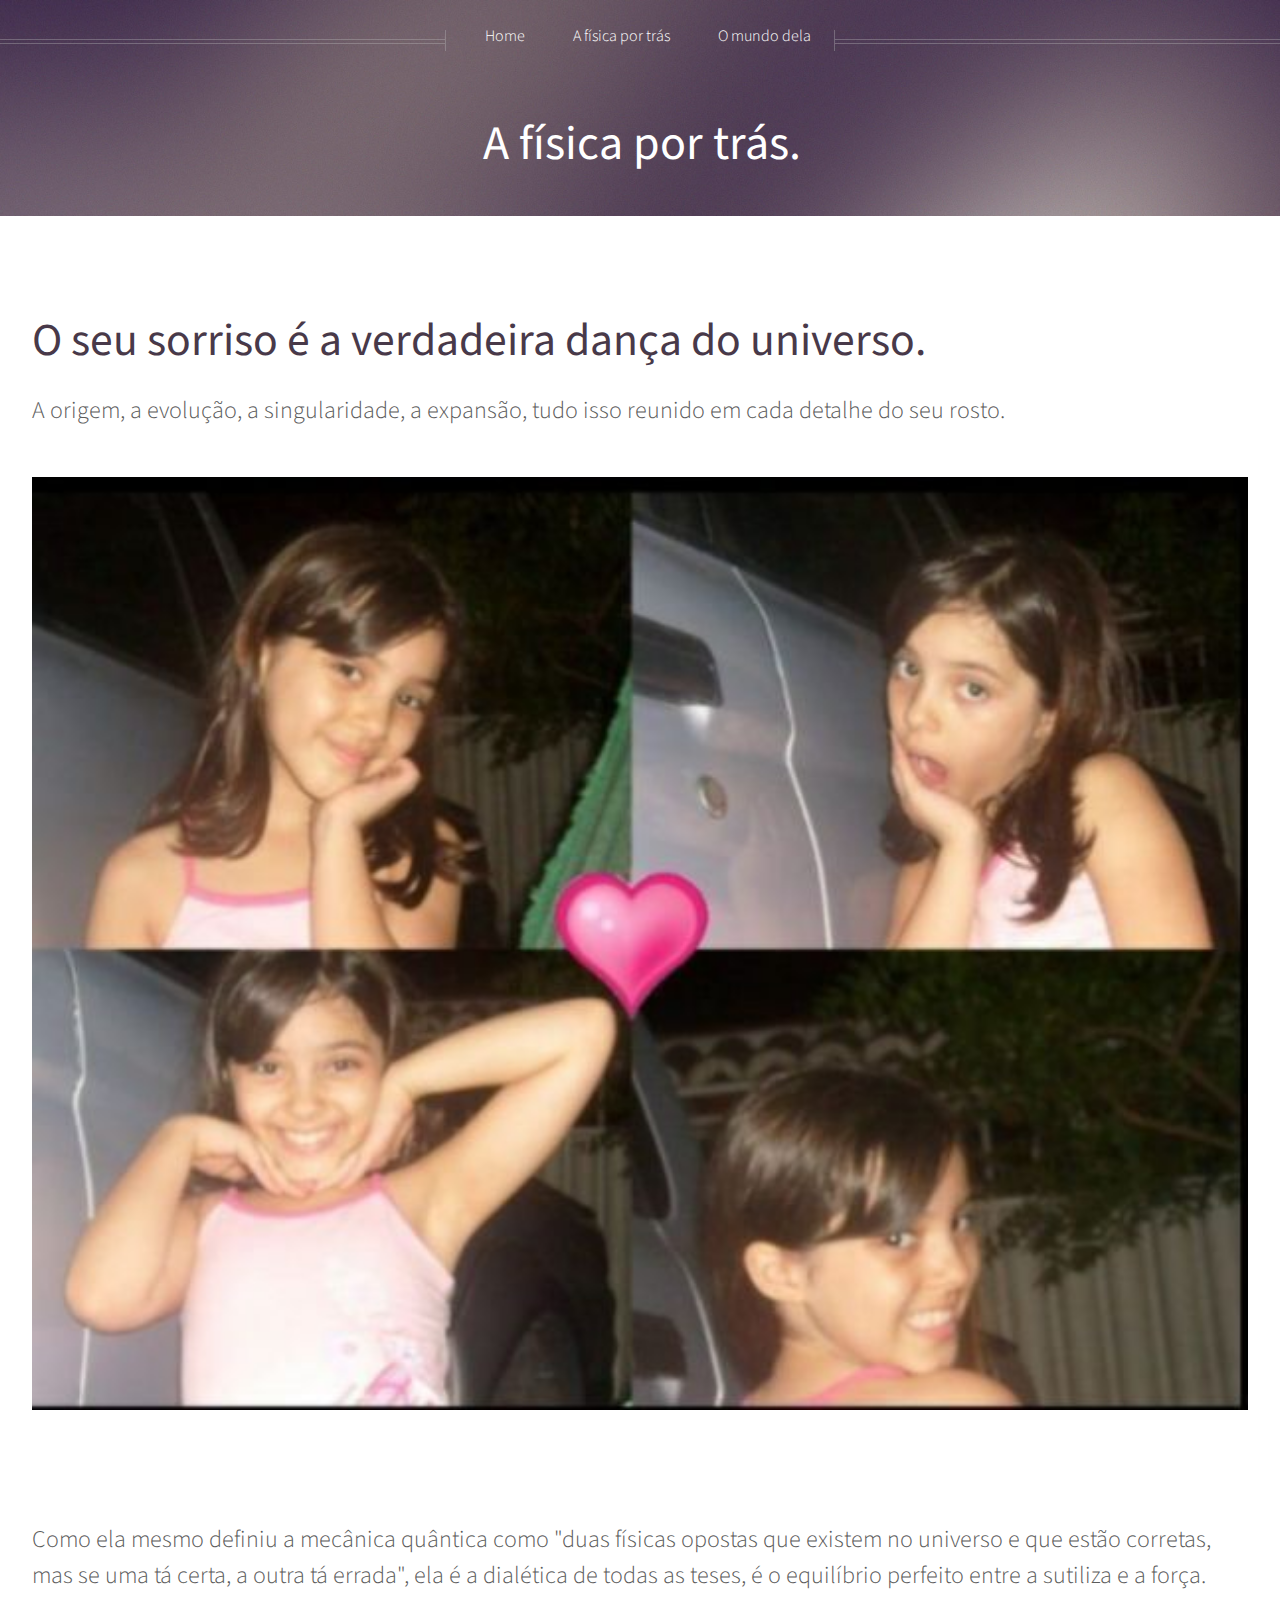
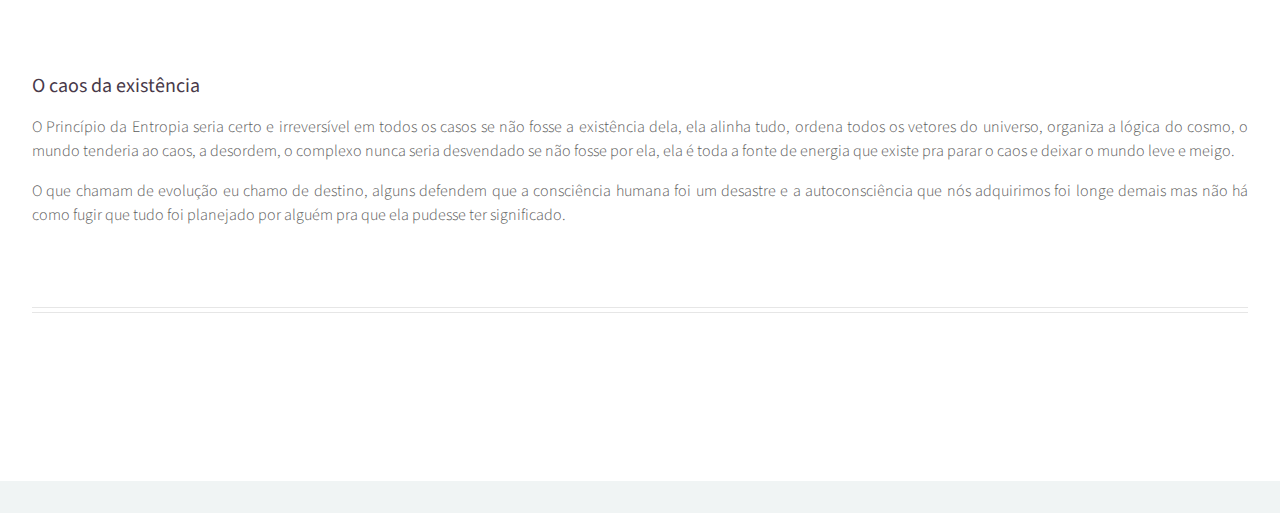
==== left-sidebar.html @ 3bf351fc "first-commit" ====
<!DOCTYPE html>
<!--
	Helios by HTML5 UP
	html5up.net | @ajlkn
	Free for personal and commercial use under the CCA 3.0 license (html5up.net/license)
-->
<html>
  <head>
    <title>Sobre ela</title>
    <meta charset="utf-8" />
    <meta
      name="viewport"
      content="width=device-width, initial-scale=1, user-scalable=no"
    />
    <link rel="stylesheet" href="assets/css/main.css" />
    <noscript
      ><link rel="stylesheet" href="assets/css/noscript.css"
    /></noscript>
  </head>
  <body class="left-sidebar is-preload">
    <div id="page-wrapper">
      <!-- Header -->
      <div id="header">
        <!-- Inner -->
        <div class="inner">
          <header>
            <h1><a href="index.html" id="logo">A física por trás.</a></h1>
          </header>
        </div>

        <!-- Nav -->
        <nav id="nav">
          <ul>
            <li><a href="index.html">Home</a></li>
            <!-- <li>
              <a href="#">Dropdown</a>
              <ul>
                <li><a href="#">Lorem ipsum dolor</a></li>
                <li><a href="#">Magna phasellus</a></li>
                <li><a href="#">Etiam dolore nisl</a></li>
                <li>
                  <a href="#">And a submenu &hellip;</a>
                  <ul>
                    <li><a href="#">Lorem ipsum dolor</a></li>
                    <li><a href="#">Phasellus consequat</a></li>
                    <li><a href="#">Magna phasellus</a></li>
                    <li><a href="#">Etiam dolore nisl</a></li>
                  </ul>
                </li> -->
            <!-- <li><a href="#">Veroeros feugiat</a></li> -->
            <!-- </ul>
            </li> -->
            <li><a href="left-sidebar.html">A física por trás</a></li>
            <li><a href="right-sidebar.html">O mundo dela</a></li>
            <!-- <li><a href="no-sidebar.html">No Sidebar</a></li> -->
          </ul>
        </nav>
      </div>

      <!-- Main -->
      <div class="wrapper style1">
        <div class="container">
          <div class="row gtr-200">
            <div class="col-4 col-12-mobile" id="sidebar">
              <hr class="first" />
             
              
              
               
               
               
                 
                 
                 
                 
                 
                 
                 
                 
                  
                  
                </div>
              
              </section>
            </div>
            <div class="col-8 col-12-mobile imp-mobile" id="content">
              <article id="main">
                <header>
                  <h2>
                    <a href="#"
                      >O seu sorriso é a verdadeira dança do universo.</a
                    >
                  </h2>
                  <p>
                    A origem, a evolução, a singularidade, a expansão, tudo isso
                    reunido em cada detalhe do seu rosto.
                  </p>
                  <img src="images/img8.jpeg" class="image featured />
                </header>
                <a href="#" class="image featured"
                  ><img src="images/pic06.jpg" alt=""
                /></a>
                <p>
                  Como ela mesmo definiu a mecânica quântica como "duas físicas
                  opostas que existem no universo e que estão corretas, mas se
                  uma tá certa, a outra tá errada", ela é a dialética de todas
                  as teses, é o equilíbrio perfeito entre a sutiliza e a força.
                </p>
                <section>
                  <header>
                    <h3>O caos da existência</h3>
                  </header>
                  <p>
                    O Princípio da Entropia seria certo e irreversível em todos
                    os casos se não fosse a existência dela, ela alinha tudo,
                    ordena todos os vetores do universo, organiza a lógica do
                    cosmo, o mundo tenderia ao caos, a desordem, o complexo
                    nunca seria desvendado se não fosse por ela, ela é toda a
                    fonte de energia que existe pra parar o caos e deixar o
                    mundo leve e meigo.
                  </p>
                  <p>
                    O que chamam de evolução eu chamo de destino, alguns
                    defendem que a consciência humana foi um desastre e a
                    autoconsciência que nós adquirimos foi longe demais mas não
                    há como fugir que tudo foi planejado por alguém pra que ela
                    pudesse ter significado.
                  </p>
                </section>
              </article>
            </div>
          </div>
          <hr />
        </div>
      </div>

      <!-- Footer -->
      

    <!-- Scripts -->
    <script src="assets/js/jquery.min.js"></script>
    <script src="assets/js/jquery.dropotron.min.js"></script>
    <script src="assets/js/jquery.scrolly.min.js"></script>
    <script src="assets/js/jquery.scrollex.min.js"></script>
    <script src="assets/js/browser.min.js"></script>
    <script src="assets/js/breakpoints.min.js"></script>
    <script src="assets/js/util.js"></script>
    <script src="assets/js/main.js"></script>
  </body>
</html>
---- assets/css/main.css ----
@import url("https://fonts.googleapis.com/css?family=Source+Sans+Pro:300,300italic,400,400italic,600");
@import url("fontawesome-all.min.css");

/*
	Helios by HTML5 UP
	html5up.net | @ajlkn
	Free for personal and commercial use under the CCA 3.0 license (html5up.net/license)
*/

.text {
  font-size: 10px;
}

html,
body,
div,
span,
applet,
object,
iframe,
h1,
h2,
h3,
h4,
h5,
h6,
p,
blockquote,
pre,
a,
abbr,
acronym,
address,
big,
cite,
code,
del,
dfn,
em,
img,
ins,
kbd,
q,
s,
samp,
small,
strike,
strong,
sub,
sup,
tt,
var,
b,
u,
i,
center,
dl,
dt,
dd,
ol,
ul,
li,
fieldset,
form,
label,
legend,
table,
caption,
tbody,
tfoot,
thead,
tr,
th,
td,
article,
aside,
canvas,
details,
embed,
figure,
figcaption,
footer,
header,
hgroup,
menu,
nav,
output,
ruby,
section,
summary,
time,
mark,
audio,
video {
  margin: 0;
  padding: 0;
  border: 0;
  font-size: 100%;
  font: inherit;
  vertical-align: baseline;
}

article,
aside,
details,
figcaption,
figure,
footer,
header,
hgroup,
menu,
nav,
section {
  display: block;
}

body {
  line-height: 1;
}

ol,
ul {
  list-style: none;
}

blockquote,
q {
  quotes: none;
}

blockquote:before,
blockquote:after,
q:before,
q:after {
  content: "";
  content: none;
}

table {
  border-collapse: collapse;
  border-spacing: 0;
}

body {
  -webkit-text-size-adjust: none;
}

mark {
  background-color: transparent;
  color: inherit;
}

input::-moz-focus-inner {
  border: 0;
  padding: 0;
}

input,
select,
textarea {
  -moz-appearance: none;
  -webkit-appearance: none;
  -ms-appearance: none;
  appearance: none;
}

/* Basic */

html {
  box-sizing: border-box;
}

*,
*:before,
*:after {
  box-sizing: inherit;
}

body {
  background: #f0f4f4;
  color: #5b5b5b;
  font-size: 15pt;
  line-height: 1.85em;
  font-family: "Source Sans Pro", sans-serif;
  font-weight: 300;
}

body.is-preload *,
body.is-preload *:before,
body.is-preload *:after {
  -moz-animation: none !important;
  -webkit-animation: none !important;
  -ms-animation: none !important;
  animation: none !important;
  -moz-transition: none !important;
  -webkit-transition: none !important;
  -ms-transition: none !important;
  transition: none !important;
}

input,
textarea,
select {
  font-size: 15pt;
  line-height: 1.85em;
  font-family: "Source Sans Pro", sans-serif;
  font-weight: 300;
}

h1,
h2,
h3,
h4,
h5,
h6 {
  font-weight: 400;
  color: #483949;
  line-height: 1.25em;
}

h1 a,
h2 a,
h3 a,
h4 a,
h5 a,
h6 a {
  color: inherit;
  text-decoration: none;
  border-bottom-color: transparent;
}

h1 strong,
h2 strong,
h3 strong,
h4 strong,
h5 strong,
h6 strong {
  font-weight: 600;
}

h2 {
  font-size: 2.85em;
}

h3 {
  font-size: 1.25em;
}

h4 {
  font-size: 1em;
  margin: 0 0 0.25em 0;
}

strong,
b {
  font-weight: 400;
  color: #483949;
}

em,
i {
  font-style: italic;
}

a {
  color: inherit;
  border-bottom: solid 1px rgba(128, 128, 128, 0.15);
  text-decoration: none;
  -moz-transition: background-color 0.35s ease-in-out, color 0.35s ease-in-out,
    border-bottom-color 0.35s ease-in-out;
  -webkit-transition: background-color 0.35s ease-in-out,
    color 0.35s ease-in-out, border-bottom-color 0.35s ease-in-out;
  -ms-transition: background-color 0.35s ease-in-out, color 0.35s ease-in-out,
    border-bottom-color 0.35s ease-in-out;
  transition: background-color 0.35s ease-in-out, color 0.35s ease-in-out,
    border-bottom-color 0.35s ease-in-out;
}

a:hover {
  color: #ef8376;
  border-bottom-color: transparent;
}

sub {
  position: relative;
  top: 0.5em;
  font-size: 0.8em;
}

sup {
  position: relative;
  top: -0.5em;
  font-size: 0.8em;
}

blockquote {
  border-left: solid 0.5em #ddd;
  padding: 1em 0 1em 2em;
  font-style: italic;
}

p,
ul,
ol,
dl,
table {
  margin-bottom: 1em;
}

p {
  text-align: justify;
}

br.clear {
  clear: both;
}

hr {
  position: relative;
  display: block;
  border: 0;
  top: 4.5em;
  margin-bottom: 9em;
  height: 6px;
  border-top: solid 1px rgba(128, 128, 128, 0.2);
  border-bottom: solid 1px rgba(128, 128, 128, 0.2);
}

hr:before,
hr:after {
  content: "";
  position: absolute;
  top: -8px;
  display: block;
  width: 1px;
  height: 21px;
  background: rgba(128, 128, 128, 0.2);
}

hr:before {
  left: -1px;
}

hr:after {
  right: -1px;
}

.timestamp {
  color: rgba(128, 128, 128, 0.75);
  font-size: 0.8em;
}

/* Container */

.container {
  margin: 0 auto;
  max-width: 100%;
  width: 1400px;
}

@media screen and (max-width: 1680px) {
  .container {
    width: 1200px;
  }
}

@media screen and (max-width: 1280px) {
  .container {
    width: 100%;
  }
}

@media screen and (max-width: 960px) {
  .container {
    width: 100%;
  }
}

@media screen and (max-width: 840px) {
  .container {
    width: 100%;
  }
}

@media screen and (max-width: 736px) {
  .container {
    width: 100%;
  }
}

/* Row */

.row {
  display: flex;
  flex-wrap: wrap;
  box-sizing: border-box;
  align-items: stretch;
}

.row > * {
  box-sizing: border-box;
}

.row.gtr-uniform > * > :last-child {
  margin-bottom: 0;
}

.row.aln-left {
  justify-content: flex-start;
}

.row.aln-center {
  justify-content: center;
}

.row.aln-right {
  justify-content: flex-end;
}

.row.aln-top {
  align-items: flex-start;
}

.row.aln-middle {
  align-items: center;
}

.row.aln-bottom {
  align-items: flex-end;
}

.row > .imp {
  order: -1;
}

.row > .col-1 {
  width: 8.33333%;
}

.row > .off-1 {
  margin-left: 8.33333%;
}

.row > .col-2 {
  width: 16.66667%;
}

.row > .off-2 {
  margin-left: 16.66667%;
}

.row > .col-3 {
  width: 25%;
}

.row > .off-3 {
  margin-left: 25%;
}

.row > .col-4 {
  width: 33.33333%;
}

.row > .off-4 {
  margin-left: 33.33333%;
}

.row > .col-5 {
  width: 41.66667%;
}

.row > .off-5 {
  margin-left: 41.66667%;
}

.row > .col-6 {
  width: 50%;
}

.row > .off-6 {
  margin-left: 50%;
}

.row > .col-7 {
  width: 58.33333%;
}

.row > .off-7 {
  margin-left: 58.33333%;
}

.row > .col-8 {
  width: 66.66667%;
}

.row > .off-8 {
  margin-left: 66.66667%;
}

.row > .col-9 {
  width: 75%;
}

.row > .off-9 {
  margin-left: 75%;
}

.row > .col-10 {
  width: 83.33333%;
}

.row > .off-10 {
  margin-left: 83.33333%;
}

.row > .col-11 {
  width: 91.66667%;
}

.row > .off-11 {
  margin-left: 91.66667%;
}

.row > .col-12 {
  width: 100%;
}

.row > .off-12 {
  margin-left: 100%;
}

.row.gtr-0 {
  margin-top: 0px;
  margin-left: 0px;
}

.row.gtr-0 > * {
  padding: 0px 0 0 0px;
}

.row.gtr-0.gtr-uniform {
  margin-top: 0px;
}

.row.gtr-0.gtr-uniform > * {
  padding-top: 0px;
}

.row.gtr-25 {
  margin-top: -10px;
  margin-left: -10px;
}

.row.gtr-25 > * {
  padding: 10px 0 0 10px;
}

.row.gtr-25.gtr-uniform {
  margin-top: -10px;
}

.row.gtr-25.gtr-uniform > * {
  padding-top: 10px;
}

.row.gtr-50 {
  margin-top: -20px;
  margin-left: -20px;
}

.row.gtr-50 > * {
  padding: 20px 0 0 20px;
}

.row.gtr-50.gtr-uniform {
  margin-top: -20px;
}

.row.gtr-50.gtr-uniform > * {
  padding-top: 20px;
}

.row {
  margin-top: -40px;
  margin-left: -40px;
}

.row > * {
  padding: 40px 0 0 40px;
}

.row.gtr-uniform {
  margin-top: -40px;
}

.row.gtr-uniform > * {
  padding-top: 40px;
}

.row.gtr-150 {
  margin-top: -60px;
  margin-left: -60px;
}

.row.gtr-150 > * {
  padding: 60px 0 0 60px;
}

.row.gtr-150.gtr-uniform {
  margin-top: -60px;
}

.row.gtr-150.gtr-uniform > * {
  padding-top: 60px;
}

.row.gtr-200 {
  margin-top: -80px;
  margin-left: -80px;
}

.row.gtr-200 > * {
  padding: 80px 0 0 80px;
}

.row.gtr-200.gtr-uniform {
  margin-top: -80px;
}

.row.gtr-200.gtr-uniform > * {
  padding-top: 80px;
}

@media screen and (max-width: 1680px) {
  .row {
    display: flex;
    flex-wrap: wrap;
    box-sizing: border-box;
    align-items: stretch;
  }

  .row > * {
    box-sizing: border-box;
  }

  .row.gtr-uniform > * > :last-child {
    margin-bottom: 0;
  }

  .row.aln-left {
    justify-content: flex-start;
  }

  .row.aln-center {
    justify-content: center;
  }

  .row.aln-right {
    justify-content: flex-end;
  }

  .row.aln-top {
    align-items: flex-start;
  }

  .row.aln-middle {
    align-items: center;
  }

  .row.aln-bottom {
    align-items: flex-end;
  }

  .row > .imp-wide {
    order: -1;
  }

  .row > .col-1-wide {
    width: 8.33333%;
  }

  .row > .off-1-wide {
    margin-left: 8.33333%;
  }

  .row > .col-2-wide {
    width: 16.66667%;
  }

  .row > .off-2-wide {
    margin-left: 16.66667%;
  }

  .row > .col-3-wide {
    width: 25%;
  }

  .row > .off-3-wide {
    margin-left: 25%;
  }

  .row > .col-4-wide {
    width: 33.33333%;
  }

  .row > .off-4-wide {
    margin-left: 33.33333%;
  }

  .row > .col-5-wide {
    width: 41.66667%;
  }

  .row > .off-5-wide {
    margin-left: 41.66667%;
  }

  .row > .col-6-wide {
    width: 50%;
  }

  .row > .off-6-wide {
    margin-left: 50%;
  }

  .row > .col-7-wide {
    width: 58.33333%;
  }

  .row > .off-7-wide {
    margin-left: 58.33333%;
  }

  .row > .col-8-wide {
    width: 66.66667%;
  }

  .row > .off-8-wide {
    margin-left: 66.66667%;
  }

  .row > .col-9-wide {
    width: 75%;
  }

  .row > .off-9-wide {
    margin-left: 75%;
  }

  .row > .col-10-wide {
    width: 83.33333%;
  }

  .row > .off-10-wide {
    margin-left: 83.33333%;
  }

  .row > .col-11-wide {
    width: 91.66667%;
  }

  .row > .off-11-wide {
    margin-left: 91.66667%;
  }

  .row > .col-12-wide {
    width: 100%;
  }

  .row > .off-12-wide {
    margin-left: 100%;
  }

  .row.gtr-0 {
    margin-top: 0px;
    margin-left: 0px;
  }

  .row.gtr-0 > * {
    padding: 0px 0 0 0px;
  }

  .row.gtr-0.gtr-uniform {
    margin-top: 0px;
  }

  .row.gtr-0.gtr-uniform > * {
    padding-top: 0px;
  }

  .row.gtr-25 {
    margin-top: -10px;
    margin-left: -10px;
  }

  .row.gtr-25 > * {
    padding: 10px 0 0 10px;
  }

  .row.gtr-25.gtr-uniform {
    margin-top: -10px;
  }

  .row.gtr-25.gtr-uniform > * {
    padding-top: 10px;
  }

  .row.gtr-50 {
    margin-top: -20px;
    margin-left: -20px;
  }

  .row.gtr-50 > * {
    padding: 20px 0 0 20px;
  }

  .row.gtr-50.gtr-uniform {
    margin-top: -20px;
  }

  .row.gtr-50.gtr-uniform > * {
    padding-top: 20px;
  }

  .row {
    margin-top: -40px;
    margin-left: -40px;
  }

  .row > * {
    padding: 40px 0 0 40px;
  }

  .row.gtr-uniform {
    margin-top: -40px;
  }

  .row.gtr-uniform > * {
    padding-top: 40px;
  }

  .row.gtr-150 {
    margin-top: -60px;
    margin-left: -60px;
  }

  .row.gtr-150 > * {
    padding: 60px 0 0 60px;
  }

  .row.gtr-150.gtr-uniform {
    margin-top: -60px;
  }

  .row.gtr-150.gtr-uniform > * {
    padding-top: 60px;
  }

  .row.gtr-200 {
    margin-top: -80px;
    margin-left: -80px;
  }

  .row.gtr-200 > * {
    padding: 80px 0 0 80px;
  }

  .row.gtr-200.gtr-uniform {
    margin-top: -80px;
  }

  .row.gtr-200.gtr-uniform > * {
    padding-top: 80px;
  }
}

@media screen and (max-width: 1280px) {
  .row {
    display: flex;
    flex-wrap: wrap;
    box-sizing: border-box;
    align-items: stretch;
  }

  .row > * {
    box-sizing: border-box;
  }

  .row.gtr-uniform > * > :last-child {
    margin-bottom: 0;
  }

  .row.aln-left {
    justify-content: flex-start;
  }

  .row.aln-center {
    justify-content: center;
  }

  .row.aln-right {
    justify-content: flex-end;
  }

  .row.aln-top {
    align-items: flex-start;
  }

  .row.aln-middle {
    align-items: center;
  }

  .row.aln-bottom {
    align-items: flex-end;
  }

  .row > .imp-normal {
    order: -1;
  }

  .row > .col-1-normal {
    width: 8.33333%;
  }

  .row > .off-1-normal {
    margin-left: 8.33333%;
  }

  .row > .col-2-normal {
    width: 16.66667%;
  }

  .row > .off-2-normal {
    margin-left: 16.66667%;
  }

  .row > .col-3-normal {
    width: 25%;
  }

  .row > .off-3-normal {
    margin-left: 25%;
  }

  .row > .col-4-normal {
    width: 33.33333%;
  }

  .row > .off-4-normal {
    margin-left: 33.33333%;
  }

  .row > .col-5-normal {
    width: 41.66667%;
  }

  .row > .off-5-normal {
    margin-left: 41.66667%;
  }

  .row > .col-6-normal {
    width: 50%;
  }

  .row > .off-6-normal {
    margin-left: 50%;
  }

  .row > .col-7-normal {
    width: 58.33333%;
  }

  .row > .off-7-normal {
    margin-left: 58.33333%;
  }

  .row > .col-8-normal {
    width: 66.66667%;
  }

  .row > .off-8-normal {
    margin-left: 66.66667%;
  }

  .row > .col-9-normal {
    width: 75%;
  }

  .row > .off-9-normal {
    margin-left: 75%;
  }

  .row > .col-10-normal {
    width: 83.33333%;
  }

  .row > .off-10-normal {
    margin-left: 83.33333%;
  }

  .row > .col-11-normal {
    width: 91.66667%;
  }

  .row > .off-11-normal {
    margin-left: 91.66667%;
  }

  .row > .col-12-normal {
    width: 100%;
  }

  .row > .off-12-normal {
    margin-left: 100%;
  }

  .row.gtr-0 {
    margin-top: 0px;
    margin-left: 0px;
  }

  .row.gtr-0 > * {
    padding: 0px 0 0 0px;
  }

  .row.gtr-0.gtr-uniform {
    margin-top: 0px;
  }

  .row.gtr-0.gtr-uniform > * {
    padding-top: 0px;
  }

  .row.gtr-25 {
    margin-top: -9px;
    margin-left: -9px;
  }

  .row.gtr-25 > * {
    padding: 9px 0 0 9px;
  }

  .row.gtr-25.gtr-uniform {
    margin-top: -9px;
  }

  .row.gtr-25.gtr-uniform > * {
    padding-top: 9px;
  }

  .row.gtr-50 {
    margin-top: -18px;
    margin-left: -18px;
  }

  .row.gtr-50 > * {
    padding: 18px 0 0 18px;
  }

  .row.gtr-50.gtr-uniform {
    margin-top: -18px;
  }

  .row.gtr-50.gtr-uniform > * {
    padding-top: 18px;
  }

  .row {
    margin-top: -36px;
    margin-left: -36px;
  }

  .row > * {
    padding: 36px 0 0 36px;
  }

  .row.gtr-uniform {
    margin-top: -36px;
  }

  .row.gtr-uniform > * {
    padding-top: 36px;
  }

  .row.gtr-150 {
    margin-top: -54px;
    margin-left: -54px;
  }

  .row.gtr-150 > * {
    padding: 54px 0 0 54px;
  }

  .row.gtr-150.gtr-uniform {
    margin-top: -54px;
  }

  .row.gtr-150.gtr-uniform > * {
    padding-top: 54px;
  }

  .row.gtr-200 {
    margin-top: -72px;
    margin-left: -72px;
  }

  .row.gtr-200 > * {
    padding: 72px 0 0 72px;
  }

  .row.gtr-200.gtr-uniform {
    margin-top: -72px;
  }

  .row.gtr-200.gtr-uniform > * {
    padding-top: 72px;
  }
}

@media screen and (max-width: 960px) {
  .row {
    display: flex;
    flex-wrap: wrap;
    box-sizing: border-box;
    align-items: stretch;
  }

  .row > * {
    box-sizing: border-box;
  }

  .row.gtr-uniform > * > :last-child {
    margin-bottom: 0;
  }

  .row.aln-left {
    justify-content: flex-start;
  }

  .row.aln-center {
    justify-content: center;
  }

  .row.aln-right {
    justify-content: flex-end;
  }

  .row.aln-top {
    align-items: flex-start;
  }

  .row.aln-middle {
    align-items: center;
  }

  .row.aln-bottom {
    align-items: flex-end;
  }

  .row > .imp-narrow {
    order: -1;
  }

  .row > .col-1-narrow {
    width: 8.33333%;
  }

  .row > .off-1-narrow {
    margin-left: 8.33333%;
  }

  .row > .col-2-narrow {
    width: 16.66667%;
  }

  .row > .off-2-narrow {
    margin-left: 16.66667%;
  }

  .row > .col-3-narrow {
    width: 25%;
  }

  .row > .off-3-narrow {
    margin-left: 25%;
  }

  .row > .col-4-narrow {
    width: 33.33333%;
  }

  .row > .off-4-narrow {
    margin-left: 33.33333%;
  }

  .row > .col-5-narrow {
    width: 41.66667%;
  }

  .row > .off-5-narrow {
    margin-left: 41.66667%;
  }

  .row > .col-6-narrow {
    width: 50%;
  }

  .row > .off-6-narrow {
    margin-left: 50%;
  }

  .row > .col-7-narrow {
    width: 58.33333%;
  }

  .row > .off-7-narrow {
    margin-left: 58.33333%;
  }

  .row > .col-8-narrow {
    width: 66.66667%;
  }

  .row > .off-8-narrow {
    margin-left: 66.66667%;
  }

  .row > .col-9-narrow {
    width: 75%;
  }

  .row > .off-9-narrow {
    margin-left: 75%;
  }

  .row > .col-10-narrow {
    width: 83.33333%;
  }

  .row > .off-10-narrow {
    margin-left: 83.33333%;
  }

  .row > .col-11-narrow {
    width: 91.66667%;
  }

  .row > .off-11-narrow {
    margin-left: 91.66667%;
  }

  .row > .col-12-narrow {
    width: 100%;
  }

  .row > .off-12-narrow {
    margin-left: 100%;
  }

  .row.gtr-0 {
    margin-top: 0px;
    margin-left: 0px;
  }

  .row.gtr-0 > * {
    padding: 0px 0 0 0px;
  }

  .row.gtr-0.gtr-uniform {
    margin-top: 0px;
  }

  .row.gtr-0.gtr-uniform > * {
    padding-top: 0px;
  }

  .row.gtr-25 {
    margin-top: -8px;
    margin-left: -8px;
  }

  .row.gtr-25 > * {
    padding: 8px 0 0 8px;
  }

  .row.gtr-25.gtr-uniform {
    margin-top: -8px;
  }

  .row.gtr-25.gtr-uniform > * {
    padding-top: 8px;
  }

  .row.gtr-50 {
    margin-top: -16px;
    margin-left: -16px;
  }

  .row.gtr-50 > * {
    padding: 16px 0 0 16px;
  }

  .row.gtr-50.gtr-uniform {
    margin-top: -16px;
  }

  .row.gtr-50.gtr-uniform > * {
    padding-top: 16px;
  }

  .row {
    margin-top: -32px;
    margin-left: -32px;
  }

  .row > * {
    padding: 32px 0 0 32px;
  }

  .row.gtr-uniform {
    margin-top: -32px;
  }

  .row.gtr-uniform > * {
    padding-top: 32px;
  }

  .row.gtr-150 {
    margin-top: -48px;
    margin-left: -48px;
  }

  .row.gtr-150 > * {
    padding: 48px 0 0 48px;
  }

  .row.gtr-150.gtr-uniform {
    margin-top: -48px;
  }

  .row.gtr-150.gtr-uniform > * {
    padding-top: 48px;
  }

  .row.gtr-200 {
    margin-top: -64px;
    margin-left: -64px;
  }

  .row.gtr-200 > * {
    padding: 64px 0 0 64px;
  }

  .row.gtr-200.gtr-uniform {
    margin-top: -64px;
  }

  .row.gtr-200.gtr-uniform > * {
    padding-top: 64px;
  }
}

@media screen and (max-width: 840px) {
  .row {
    display: flex;
    flex-wrap: wrap;
    box-sizing: border-box;
    align-items: stretch;
  }

  .row > * {
    box-sizing: border-box;
  }

  .row.gtr-uniform > * > :last-child {
    margin-bottom: 0;
  }

  .row.aln-left {
    justify-content: flex-start;
  }

  .row.aln-center {
    justify-content: center;
  }

  .row.aln-right {
    justify-content: flex-end;
  }

  .row.aln-top {
    align-items: flex-start;
  }

  .row.aln-middle {
    align-items: center;
  }

  .row.aln-bottom {
    align-items: flex-end;
  }

  .row > .imp-narrower {
    order: -1;
  }

  .row > .col-1-narrower {
    width: 8.33333%;
  }

  .row > .off-1-narrower {
    margin-left: 8.33333%;
  }

  .row > .col-2-narrower {
    width: 16.66667%;
  }

  .row > .off-2-narrower {
    margin-left: 16.66667%;
  }

  .row > .col-3-narrower {
    width: 25%;
  }

  .row > .off-3-narrower {
    margin-left: 25%;
  }

  .row > .col-4-narrower {
    width: 33.33333%;
  }

  .row > .off-4-narrower {
    margin-left: 33.33333%;
  }

  .row > .col-5-narrower {
    width: 41.66667%;
  }

  .row > .off-5-narrower {
    margin-left: 41.66667%;
  }

  .row > .col-6-narrower {
    width: 50%;
  }

  .row > .off-6-narrower {
    margin-left: 50%;
  }

  .row > .col-7-narrower {
    width: 58.33333%;
  }

  .row > .off-7-narrower {
    margin-left: 58.33333%;
  }

  .row > .col-8-narrower {
    width: 66.66667%;
  }

  .row > .off-8-narrower {
    margin-left: 66.66667%;
  }

  .row > .col-9-narrower {
    width: 75%;
  }

  .row > .off-9-narrower {
    margin-left: 75%;
  }

  .row > .col-10-narrower {
    width: 83.33333%;
  }

  .row > .off-10-narrower {
    margin-left: 83.33333%;
  }

  .row > .col-11-narrower {
    width: 91.66667%;
  }

  .row > .off-11-narrower {
    margin-left: 91.66667%;
  }

  .row > .col-12-narrower {
    width: 100%;
  }

  .row > .off-12-narrower {
    margin-left: 100%;
  }

  .row.gtr-0 {
    margin-top: 0px;
    margin-left: 0px;
  }

  .row.gtr-0 > * {
    padding: 0px 0 0 0px;
  }

  .row.gtr-0.gtr-uniform {
    margin-top: 0px;
  }

  .row.gtr-0.gtr-uniform > * {
    padding-top: 0px;
  }

  .row.gtr-25 {
    margin-top: -8px;
    margin-left: -8px;
  }

  .row.gtr-25 > * {
    padding: 8px 0 0 8px;
  }

  .row.gtr-25.gtr-uniform {
    margin-top: -8px;
  }

  .row.gtr-25.gtr-uniform > * {
    padding-top: 8px;
  }

  .row.gtr-50 {
    margin-top: -16px;
    margin-left: -16px;
  }

  .row.gtr-50 > * {
    padding: 16px 0 0 16px;
  }

  .row.gtr-50.gtr-uniform {
    margin-top: -16px;
  }

  .row.gtr-50.gtr-uniform > * {
    padding-top: 16px;
  }

  .row {
    margin-top: -32px;
    margin-left: -32px;
  }

  .row > * {
    padding: 32px 0 0 32px;
  }

  .row.gtr-uniform {
    margin-top: -32px;
  }

  .row.gtr-uniform > * {
    padding-top: 32px;
  }

  .row.gtr-150 {
    margin-top: -48px;
    margin-left: -48px;
  }

  .row.gtr-150 > * {
    padding: 48px 0 0 48px;
  }

  .row.gtr-150.gtr-uniform {
    margin-top: -48px;
  }

  .row.gtr-150.gtr-uniform > * {
    padding-top: 48px;
  }

  .row.gtr-200 {
    margin-top: -64px;
    margin-left: -64px;
  }

  .row.gtr-200 > * {
    padding: 64px 0 0 64px;
  }

  .row.gtr-200.gtr-uniform {
    margin-top: -64px;
  }

  .row.gtr-200.gtr-uniform > * {
    padding-top: 64px;
  }
}

@media screen and (max-width: 736px) {
  .row {
    display: flex;
    flex-wrap: wrap;
    box-sizing: border-box;
    align-items: stretch;
  }

  .row > * {
    box-sizing: border-box;
  }

  .row.gtr-uniform > * > :last-child {
    margin-bottom: 0;
  }

  .row.aln-left {
    justify-content: flex-start;
  }

  .row.aln-center {
    justify-content: center;
  }

  .row.aln-right {
    justify-content: flex-end;
  }

  .row.aln-top {
    align-items: flex-start;
  }

  .row.aln-middle {
    align-items: center;
  }

  .row.aln-bottom {
    align-items: flex-end;
  }

  .row > .imp-mobile {
    order: -1;
  }

  .row > .col-1-mobile {
    width: 8.33333%;
  }

  .row > .off-1-mobile {
    margin-left: 8.33333%;
  }

  .row > .col-2-mobile {
    width: 16.66667%;
  }

  .row > .off-2-mobile {
    margin-left: 16.66667%;
  }

  .row > .col-3-mobile {
    width: 25%;
  }

  .row > .off-3-mobile {
    margin-left: 25%;
  }

  .row > .col-4-mobile {
    width: 33.33333%;
  }

  .row > .off-4-mobile {
    margin-left: 33.33333%;
  }

  .row > .col-5-mobile {
    width: 41.66667%;
  }

  .row > .off-5-mobile {
    margin-left: 41.66667%;
  }

  .row > .col-6-mobile {
    width: 50%;
  }

  .row > .off-6-mobile {
    margin-left: 50%;
  }

  .row > .col-7-mobile {
    width: 58.33333%;
  }

  .row > .off-7-mobile {
    margin-left: 58.33333%;
  }

  .row > .col-8-mobile {
    width: 66.66667%;
  }

  .row > .off-8-mobile {
    margin-left: 66.66667%;
  }

  .row > .col-9-mobile {
    width: 75%;
  }

  .row > .off-9-mobile {
    margin-left: 75%;
  }

  .row > .col-10-mobile {
    width: 83.33333%;
  }

  .row > .off-10-mobile {
    margin-left: 83.33333%;
  }

  .row > .col-11-mobile {
    width: 91.66667%;
  }

  .row > .off-11-mobile {
    margin-left: 91.66667%;
  }

  .row > .col-12-mobile {
    width: 100%;
  }

  .row > .off-12-mobile {
    margin-left: 100%;
  }

  .row.gtr-0 {
    margin-top: 0px;
    margin-left: 0px;
  }

  .row.gtr-0 > * {
    padding: 0px 0 0 0px;
  }

  .row.gtr-0.gtr-uniform {
    margin-top: 0px;
  }

  .row.gtr-0.gtr-uniform > * {
    padding-top: 0px;
  }

  .row.gtr-25 {
    margin-top: -5px;
    margin-left: -5px;
  }

  .row.gtr-25 > * {
    padding: 5px 0 0 5px;
  }

  .row.gtr-25.gtr-uniform {
    margin-top: -5px;
  }

  .row.gtr-25.gtr-uniform > * {
    padding-top: 5px;
  }

  .row.gtr-50 {
    margin-top: -10px;
    margin-left: -10px;
  }

  .row.gtr-50 > * {
    padding: 10px 0 0 10px;
  }

  .row.gtr-50.gtr-uniform {
    margin-top: -10px;
  }

  .row.gtr-50.gtr-uniform > * {
    padding-top: 10px;
  }

  .row {
    margin-top: -20px;
    margin-left: -20px;
  }

  .row > * {
    padding: 20px 0 0 20px;
  }

  .row.gtr-uniform {
    margin-top: -20px;
  }

  .row.gtr-uniform > * {
    padding-top: 20px;
  }

  .row.gtr-150 {
    margin-top: -30px;
    margin-left: -30px;
  }

  .row.gtr-150 > * {
    padding: 30px 0 0 30px;
  }

  .row.gtr-150.gtr-uniform {
    margin-top: -30px;
  }

  .row.gtr-150.gtr-uniform > * {
    padding-top: 30px;
  }

  .row.gtr-200 {
    margin-top: -40px;
    margin-left: -40px;
  }

  .row.gtr-200 > * {
    padding: 40px 0 0 40px;
  }

  .row.gtr-200.gtr-uniform {
    margin-top: -40px;
  }

  .row.gtr-200.gtr-uniform > * {
    padding-top: 40px;
  }
}

/* Sections/Article */

section,
article {
  margin-bottom: 3em;
}

section > :last-child,
section:last-child,
article > :last-child,
article:last-child {
  margin-bottom: 0;
}

section.special > header,
section.special > footer,
article.special > header,
article.special > footer {
  text-align: center;
}

.row > section,
.row > article {
  margin-bottom: 0;
}

header {
  margin: 0 0 1em 0;
}

header > p {
  display: block;
  font-size: 1.5em;
  margin: 1em 0 2em 0;
  line-height: 1.5em;
  text-align: inherit;
}

footer {
  margin: 2.5em 0 0 0;
}

/* Image */

.image {
  position: relative;
  display: inline-block;
  border: 0;
  outline: 0;
}

.image img {
  display: block;
  width: 100%;
}

.image.fit {
  display: block;
  width: 100%;
}

.image.featured {
  display: block;
  width: 100%;
  margin: 0 0 4em 0;
}

.image.left {
  float: left;
  margin: 0 2em 2em 0;
}

.image.centered {
  display: block;
  margin: 0 0 2em 0;
}

.image.centered img {
  margin: 0 auto;
  width: auto;
}

/* List */

ul {
  list-style: disc;
  padding-left: 1em;
}

ul li {
  padding-left: 0.5em;
}

ol {
  list-style: decimal;
  padding-left: 1.25em;
}

ol li {
  padding-left: 0.25em;
}

/* Actions */

ul.actions {
  margin: 3em 0 0 0;
  list-style: none;
  padding-left: 0;
}

form ul.actions {
  margin-top: 0;
}

ul.actions li {
  display: inline-block;
  margin: 0 0.75em 0 0.75em;
  padding-left: 0;
}

ul.actions li:first-child {
  margin-left: 0;
}

ul.actions li:last-child {
  margin-right: 0;
}

/* Divided */

ul.divided {
  list-style: none;
  padding-left: 0;
}

ul.divided li {
  border-top: solid 1px rgba(128, 128, 128, 0.2);
  padding-top: 1.5em;
  margin-top: 1.5em;
  padding-left: 0;
}

ul.divided li:first-child {
  border-top: 0;
  padding-top: 0;
  margin-top: 0;
}

/* Menu */

ul.menu {
  height: 1em;
  line-height: 1em;
  list-style: none;
  padding-left: 0;
}

ul.menu li {
  display: inline-block;
  border-left: solid 1px rgba(128, 128, 128, 0.2);
  padding-left: 1.25em;
  margin-left: 1.25em;
}

ul.menu li:first-child {
  border-left: 0;
  padding-left: 0;
  margin-left: 0;
}

/* Icons */

ul.icons {
  position: relative;
  background: rgba(128, 128, 128, 0.05);
  border-radius: 4em;
  display: inline-block;
  padding: 0.35em 0.75em 0.35em 0.75em;
  font-size: 1.25em;
  cursor: default;
  list-style: none;
}

ul.icons li {
  display: inline-block;
  padding-left: 0;
}

ul.icons li a {
  display: inline-block;
  background: none;
  width: 2.5em;
  height: 2.5em;
  line-height: 2.5em;
  text-align: center;
  border-radius: 100%;
  border: 0;
  color: inherit;
}

ul.icons li a:hover {
  color: #ef8376;
}

/* Form */

form label {
  display: block;
  font-weight: 400;
  color: #483949;
  margin: 0 0 1em 0;
}

.edit {
  text-decoration: none;
  list-style-type: none; /* Remove os marcadores padrão */
}

.edit a {
  text-decoration: none;
  color: rgba(141, 30, 22, 0.658);
}

form input[type="text"],
form input[type="email"],
form input[type="password"],
form select,
form textarea {
  -webkit-appearance: none;
  display: block;
  border: 0;
  background: #fafafa;
  width: 100%;
  border-radius: 0.5em;
  border: solid 1px #e5e5e5;
  padding: 1em;
  -moz-transition: background-color 0.35s ease-in-out,
    border-color 0.35s ease-in-out;
  -webkit-transition: background-color 0.35s ease-in-out,
    border-color 0.35s ease-in-out;
  -ms-transition: background-color 0.35s ease-in-out,
    border-color 0.35s ease-in-out;
  transition: background-color 0.35s ease-in-out, border-color 0.35s ease-in-out;
}

form input[type="text"]:focus,
form input[type="email"]:focus,
form input[type="password"]:focus,
form select:focus,
form textarea:focus {
  background: #fff;
  border-color: #df7366;
}

form input[type="text"],
form input[type="email"],
form input[type="password"],
form select {
  line-height: 1em;
}

form textarea {
  min-height: 9em;
}

form ::-webkit-input-placeholder {
  color: #555 !important;
}

form :-moz-placeholder {
  color: #555 !important;
}

form ::-moz-placeholder {
  color: #555 !important;
}

form :-ms-input-placeholder {
  color: #555 !important;
}

form ::-moz-focus-inner {
  border: 0;
}

/* Table */

table {
  width: 100%;
}

table.default {
  width: 100%;
}

table.default tbody tr {
  border-top: solid 1px #e5e5e5;
}

table.default tbody tr:first-child {
  border-top: 0;
}

table.default tbody tr:nth-child(2n + 1) {
  background: #fafafa;
}

table.default td {
  padding: 0.5em 1em 0.5em 1em;
}

table.default th {
  text-align: left;
  font-weight: 400;
  padding: 0.5em 1em 0.5em 1em;
}

table.default thead {
  border-bottom: solid 2px #e5e5e5;
}

table.default tfoot {
  border-top: solid 2px #e5e5e5;
}

/* Button */

input[type="button"],
input[type="submit"],
input[type="reset"],
button,
.button {
  position: relative;
  display: inline-block;
  background: #df7366;
  color: #fff;
  text-align: center;
  border-radius: 0.5em;
  text-decoration: none;
  padding: 0.65em 3em 0.65em 3em;
  border: 0;
  cursor: pointer;
  outline: 0;
  font-weight: 300;
  -moz-transition: background-color 0.35s ease-in-out, color 0.35s ease-in-out,
    border-bottom-color 0.35s ease-in-out;
  -webkit-transition: background-color 0.35s ease-in-out,
    color 0.35s ease-in-out, border-bottom-color 0.35s ease-in-out;
  -ms-transition: background-color 0.35s ease-in-out, color 0.35s ease-in-out,
    border-bottom-color 0.35s ease-in-out;
  transition: background-color 0.35s ease-in-out, color 0.35s ease-in-out,
    border-bottom-color 0.35s ease-in-out;
}

input[type="button"]:hover,
input[type="submit"]:hover,
input[type="reset"]:hover,
button:hover,
.button:hover {
  color: #fff;
  background: #ef8376;
}

input[type="button"].alt,
input[type="submit"].alt,
input[type="reset"].alt,
button.alt,
.button.alt {
  background: #2b252c;
}

input[type="button"].alt:hover,
input[type="submit"].alt:hover,
input[type="reset"].alt:hover,
button.alt:hover,
.button.alt:hover {
  background: #3b353c;
}

/* Post */

.post.stub {
  text-align: center;
}

.post.stub header {
  margin: 0;
}

/* Icons */

.icon {
  text-decoration: none;
  text-decoration: none;
}

.icon:before {
  -moz-osx-font-smoothing: grayscale;
  -webkit-font-smoothing: antialiased;
  display: inline-block;
  font-style: normal;
  font-variant: normal;
  text-rendering: auto;
  line-height: 1;
  text-transform: none !important;
  font-family: "Font Awesome 5 Free";
  font-weight: 400;
}

.icon:before {
  line-height: inherit;
  font-size: 1.25em;
}

.icon > .label {
  display: none;
}

.icon.solid:before {
  font-weight: 900;
}

.icon.brands:before {
  font-family: "Font Awesome 5 Brands";
}

.icon.circled {
  position: relative;
  display: inline-block;
  background: #2b252c;
  color: #fff;
  border-radius: 100%;
  width: 3em;
  height: 3em;
  line-height: 3em;
  text-align: center;
  font-size: 1.25em;
}

header .icon.circled {
  margin: 0 0 2em 0;
}

/* Wrapper */

.wrapper {
  background: #fff;
  margin: 0 0 2em 0;
  padding: 6em 0 6em 0;
}

.wrapper.style2 {
  padding-top: 0;
}

/* Header */

#header {
  position: relative;
  background-image: url("../../images/header.jpg");
  background-size: cover;
  background-position: center center;
  background-attachment: fixed;
  color: #fff;
  text-align: center;
  padding: 7.5em 0 2em 0;
  cursor: default;
}

#header:before {
  content: "";
  display: inline-block;
  vertical-align: middle;
  height: 100%;
}

#header .inner {
  position: relative;
  z-index: 1;
  margin: 0;
  display: inline-block;
  vertical-align: middle;
}

#header header {
  display: inline-block;
}

#header header > p {
  font-size: 1.25em;
  margin: 0;
}

#header h1 {
  color: #fff;
  font-size: 3em;
  line-height: 1em;
}

#header h1 a {
  color: inherit;
}

#header .button {
  display: inline-block;
  border-radius: 100%;
  width: 4.5em;
  height: 4.5em;
  line-height: 4.5em;
  text-align: center;
  font-size: 1.25em;
  padding: 0;
}

#header hr {
  top: 1.5em;
  margin-bottom: 3em;
  border-bottom-color: rgba(192, 192, 192, 0.35);
  box-shadow: inset 0 1px 0 0 rgba(192, 192, 192, 0.35);
}

#header hr:before,
#header hr:after {
  background: rgba(192, 192, 192, 0.35);
}

#header footer {
  margin: 1em 0 0 0;
}

body.homepage #header {
  height: 100vh;
  min-height: 40em;
}

body.homepage #header h1 {
  font-size: 4em;
}

body.homepage #header:after {
  content: "";
  background: #1c0920;
  display: block;
  position: absolute;
  left: 0;
  top: 0;
  width: 100%;
  height: 100%;
  opacity: 0;
  -moz-transition: opacity 2.5s ease-in-out;
  -webkit-transition: opacity 2.5s ease-in-out;
  -ms-transition: opacity 2.5s ease-in-out;
  transition: opacity 2.5s ease-in-out;
  -moz-transition-delay: 0.5s;
  -webkit-transition-delay: 0.5s;
  -ms-transition-delay: 0.5s;
  transition-delay: 0.5s;
}

body.homepage.is-preload #header:after {
  opacity: 1;
}

/* Nav */

#nav {
  position: absolute;
  top: 0;
  left: 0;
  width: 100%;
  text-align: center;
  padding: 1.5em 0 1.5em 0;
  z-index: 1;
  overflow: hidden;
}

#nav > ul {
  line-height: 0px;
  position: relative;
  display: inline-block;
  margin: 0;
  height: 21px;
  border-left: solid 1px rgba(192, 192, 192, 0.35);
  border-right: solid 1px rgba(192, 192, 192, 0.35);
}

#nav > ul:before,
#nav > ul:after {
  content: "";
  display: block;
  width: 300%;
  position: absolute;
  top: 50%;
  margin-top: -2px;
  height: 5px;
  border-top: solid 1px rgba(192, 192, 192, 0.35);
  border-bottom: solid 1px rgba(192, 192, 192, 0.35);
}

#nav > ul:before {
  left: 100%;
  margin-left: 1px;
}

#nav > ul:after {
  right: 100%;
  margin-right: 1px;
}

#nav > ul > li {
  display: inline-block;
  margin: -9px 0.5em 0 0.5em;
  border-radius: 0.5em;
  padding: 0.85em;
  border: solid 1px transparent;
  -moz-transition: color 0.35s ease-in-out, border-color 0.35s ease-in-out;
  -webkit-transition: color 0.35s ease-in-out, border-color 0.35s ease-in-out;
  -ms-transition: color 0.35s ease-in-out, border-color 0.35s ease-in-out;
  transition: color 0.35s ease-in-out, border-color 0.35s ease-in-out;
}

#nav > ul > li.active {
  border-color: rgba(192, 192, 192, 0.35);
}

#nav > ul > li > a,
#nav > ul > li > span {
  display: block;
  color: inherit;
  text-decoration: none;
  border: 0;
  outline: 0;
}

#nav > ul > li > ul {
  display: none;
}

.dropotron {
  background: rgba(255, 255, 255, 0.975);
  padding: 1em 1.25em 1em 1.25em;
  line-height: 1em;
  height: auto;
  text-align: left;
  border-radius: 0.5em;
  box-shadow: 0 0.15em 0.25em 0 rgba(0, 0, 0, 0.25);
  min-width: 12em;
  margin-top: -1em;
  list-style: none;
}

.dropotron li {
  border-top: solid 1px rgba(128, 128, 128, 0.2);
  color: #5b5b5b;
  padding-left: 0;
}

.dropotron li:first-child {
  border-top: 0;
}

.dropotron li:hover {
  color: #ef8376;
}

.dropotron li a,
.dropotron li span {
  display: block;
  border: 0;
  padding: 0.5em 0 0.5em 0;
  -moz-transition: color 0.35s ease-in-out;
  -webkit-transition: color 0.35s ease-in-out;
  -ms-transition: color 0.35s ease-in-out;
  transition: color 0.35s ease-in-out;
}

.dropotron.level-0 {
  margin-top: 2em;
  font-size: 0.9em;
}

.dropotron.level-0:before {
  content: "";
  position: absolute;
  left: 50%;
  top: -0.7em;
  margin-left: -0.75em;
  border-bottom: solid 0.75em rgba(255, 255, 255, 0.975);
  border-left: solid 0.75em rgba(64, 64, 64, 0);
  border-right: solid 0.75em rgba(64, 64, 64, 0);
}

/* Banner */

#banner {
  background: #fff;
  text-align: center;
  padding: 4.5em 0 4.5em 0;
  margin-bottom: 0;
}

#banner header > p {
  margin-bottom: 0;
}

/* Content */

#content > hr {
  top: 3em;
  margin-bottom: 6em;
}

#content > section {
  margin-bottom: 0;
}

/* Sidebar */

#sidebar > hr {
  top: 3em;
  margin-bottom: 6em;
}

#sidebar > hr.first {
  display: none;
}

#sidebar > section {
  margin-bottom: 0;
}

/* Main */

#main {
  margin-bottom: 0;
}

#main section:first-of-type {
  padding-top: 2em;
}

/* Footer */

#footer {
  position: relative;
  overflow: hidden;
  padding: 6em 0 6em 0;
  background: #2b252c;
  color: #fff;
}

#footer .icon.circled {
  background: #fff;
  color: #2b252c;
}

#footer header {
  text-align: center;
  cursor: default;
}

#footer h2,
#footer h3,
#footer h4,
#footer h5,
#footer h6 {
  color: #fff;
}

#footer .contact {
  text-align: center;
}

#footer .contact p {
  text-align: center;
  margin: 0 0 3em 0;
}

#footer .copyright {
  text-align: center;
  color: rgba(128, 128, 128, 0.75);
  font-size: 0.8em;
  cursor: default;
}

#footer .copyright a {
  color: rgba(128, 128, 128, 0.75);
}

#footer .copyright a:hover {
  color: rgba(212, 212, 212, 0.85);
}

/* Carousel */

.carousel {
  position: relative;
  overflow: hidden;
  padding: 2em 0 2em 0;
  margin-bottom: 0;
}

.carousel .forward,
.carousel .backward {
  position: absolute;
  top: 50%;
  width: 6em;
  height: 12em;
  margin-top: -6em;
  cursor: pointer;
}

.carousel .forward:before,
.carousel .backward:before {
  content: "";
  display: block;
  width: 6em;
  height: 6em;
  border-radius: 100%;
  background-color: rgba(72, 57, 73, 0.5);
  position: absolute;
  top: 50%;
  margin-top: -3em;
  -moz-transition: background-color 0.35s ease-in-out;
  -webkit-transition: background-color 0.35s ease-in-out;
  -o-transition: background-color 0.35s ease-in-out;
  -ms-transition: background-color 0.35s ease-in-out;
  transition: background-color 0.35s ease-in-out;
  -webkit-backface-visibility: hidden;
}

.carousel .forward:after,
.carousel .backward:after {
  content: "";
  width: 3em;
  height: 3em;
  position: absolute;
  top: 50%;
  margin: -1.5em 0 0 0;
  background: url("images/arrow.svg") no-repeat center center;
}

.carousel .forward:hover:before,
.carousel .backward:hover:before {
  background-color: rgba(239, 131, 118, 0.75);
}

.carousel .forward {
  right: 0;
}

.carousel .forward:before {
  right: -3em;
}

.carousel .forward:after {
  right: -0.25em;
}

.carousel .backward {
  left: 0;
}

.carousel .backward:before {
  left: -3em;
}

.carousel .backward:after {
  left: -0.25em;
  -moz-transform: scaleX(-1);
  -webkit-transform: scaleX(-1);
  -ms-transform: scaleX(-1);
  transform: scaleX(-1);
}

.carousel .reel {
  white-space: nowrap;
  position: relative;
  -webkit-overflow-scrolling: touch;
  padding: 0 2em 0 2em;
}

.carousel article {
  display: inline-block;
  width: 18em;
  background: #fff;
  text-align: center;
  padding: 0 1em 3em 1em;
  margin: 0 2em 0 0;
  white-space: normal;
  opacity: 1;
  -moz-transition: opacity 0.75s ease-in-out;
  -webkit-transition: opacity 0.75s ease-in-out;
  -ms-transition: opacity 0.75s ease-in-out;
  transition: opacity 0.75s ease-in-out;
}

.carousel article.loading {
  opacity: 0;
}

.carousel article .image {
  position: relative;
  left: -1em;
  top: 0;
  width: auto;
  margin-right: -2em;
  margin-bottom: 3em;
}

.carousel article p {
  text-align: center;
}

/* Wide */

@media screen and (max-width: 1680px) {
  /* Basic */

  body,
  input,
  textarea,
  select {
    font-size: 14pt;
    line-height: 1.75em;
  }

  /* Carousel */

  .carousel {
    padding: 1.5em 0 1.5em 0;
  }

  .carousel .reel {
    padding: 0 1.5em 0 1.5em;
  }

  .carousel article {
    width: 18em;
    margin: 0 1.25em 0 0;
  }
}

/* Normal */

@media screen and (max-width: 1280px) {
  /* Basic */

  body,
  input,
  textarea,
  select {
    font-size: 12pt;
    line-height: 1.5em;
  }

  /* Wrapper */

  .wrapper {
    padding-left: 2em;
    padding-right: 2em;
  }

  /* Header */

  #header {
    background-attachment: scroll;
  }

  #header .inner {
    padding-left: 2em;
    padding-right: 2em;
  }

  /* Banner */

  #banner {
    padding-left: 2em;
    padding-right: 2em;
  }

  /* Footer */

  #footer {
    padding-left: 2em;
    padding-right: 2em;
  }
}

/* Narrow */

/* Narrower */

@media screen and (max-width: 840px) {
  /* Basic */

  body,
  input,
  textarea,
  select {
    font-size: 13pt;
    line-height: 1.65em;
  }

  .tweet {
    text-align: center;
  }

  .timestamp {
    display: block;
    text-align: center;
  }

  /* Footer */

  #footer {
    padding: 4em 2em 4em 2em;
  }

  /* Carousel */

  .carousel {
    padding: 1.25em 0 1.25em 0;
  }

  .carousel article {
    width: 18em;
    margin: 0 1em 0 0;
  }
}

/* Mobile */

#navPanel,
#titleBar {
  display: none;
}

@media screen and (max-width: 736px) {
  /* Basic */

  html,
  body {
    overflow-x: hidden;
  }

  body,
  input,
  textarea,
  select {
    font-size: 12.5pt;
    line-height: 1.5em;
  }

  h2 {
    font-size: 1.75em;
  }

  h3 {
    font-size: 1.25em;
  }

  hr {
    top: 3em;
    margin-bottom: 6em;
  }

  /* Section/Article */

  section,
  article {
    margin-bottom: 2em;
  }

  section:last-child,
  article:last-child {
    margin-bottom: 0;
  }

  .row > section,
  .row > article {
    margin-bottom: 2em;
  }

  header > p {
    font-size: 1.25em;
  }

  /* Image */

  .image.featured {
    margin: 0 0 2em 0;
  }

  .image.left {
    margin: 0 1em 1em 0;
  }

  .image.centered {
    margin: 0 0 1em 0;
  }

  /* Actions */

  form ul.actions {
    margin-top: 0;
  }

  ul.actions li {
    display: block;
    margin: 0.75em 0 0 0;
  }

  ul.actions li:first-child {
    margin-top: 0;
  }

  /* Menu */

  ul.menu {
    height: auto;
    text-align: center;
  }

  ul.menu li {
    display: block;
    border: 0;
    padding: 0.75em 0 0 0;
    margin: 0;
  }

  ul.menu li:first-child {
    padding-top: 0;
  }

  /* Icons */

  ul.icons {
    font-size: 1em;
    padding: 0.35em 0.5em 0.35em 0.5em;
  }

  ul.icons li a {
    width: 2.25em;
  }

  /* Button */

  input[type="button"],
  input[type="submit"],
  input[type="reset"],
  button,
  .button {
    display: block;
    padding: 0;
    line-height: 3em;
    width: 100%;
  }

  /* Nav */

  #page-wrapper {
    -moz-backface-visibility: hidden;
    -webkit-backface-visibility: hidden;
    -ms-backface-visibility: hidden;
    backface-visibility: hidden;
    -moz-transition: -moz-transform 0.5s ease;
    -webkit-transition: -webkit-transform 0.5s ease;
    -ms-transition: -ms-transform 0.5s ease;
    transition: transform 0.5s ease;
    padding-bottom: 1px;
  }

  #navButton {
    -moz-backface-visibility: hidden;
    -webkit-backface-visibility: hidden;
    -ms-backface-visibility: hidden;
    backface-visibility: hidden;
    -moz-transition: -moz-transform 0.5s ease;
    -webkit-transition: -webkit-transform 0.5s ease;
    -ms-transition: -ms-transform 0.5s ease;
    transition: transform 0.5s ease;
    display: block;
    height: 44px;
    left: 0;
    position: fixed;
    top: 0;
    width: 100%;
    z-index: 10001;
  }

  #navButton .toggle {
    text-decoration: none;
    position: absolute;
    left: 0;
    top: 0;
    width: 100%;
    height: 100%;
    border: 0;
    outline: 0;
  }

  #navButton .toggle:before {
    -moz-osx-font-smoothing: grayscale;
    -webkit-font-smoothing: antialiased;
    display: inline-block;
    font-style: normal;
    font-variant: normal;
    text-rendering: auto;
    line-height: 1;
    text-transform: none !important;
    font-family: "Font Awesome 5 Free";
    font-weight: 900;
  }

  #navButton .toggle:before {
    text-decoration: none;
    font-style: normal;
    content: "\f0c9";
    color: #fff;
    color: rgba(255, 255, 255, 0.75);
    text-align: center;
    display: block;
    font-size: 14px;
    width: 80px;
    height: 30px;
    line-height: 30px;
    position: absolute;
    left: 50%;
    margin-left: -40px;
    background: rgba(132, 128, 136, 0.75);
    border-top: 0;
    border-radius: 0 0 0.35em 0.35em;
  }

  #navPanel {
    -moz-backface-visibility: hidden;
    -webkit-backface-visibility: hidden;
    -ms-backface-visibility: hidden;
    backface-visibility: hidden;
    -moz-transform: translateY(-50vh);
    -webkit-transform: translateY(-50vh);
    -ms-transform: translateY(-50vh);
    transform: translateY(-50vh);
    -moz-transition: -moz-transform 0.5s ease;
    -webkit-transition: -webkit-transform 0.5s ease;
    -ms-transition: -ms-transform 0.5s ease;
    transition: transform 0.5s ease;
    display: block;
    height: 50vh;
    left: 0;
    overflow-y: auto;
    position: fixed;
    top: 0;
    width: 100%;
    z-index: 10002;
    background: #1f1920;
    box-shadow: inset 0px -2px 5px 0px rgba(0, 0, 0, 0.25);
    font-size: 1em;
  }

  #navPanel:before {
    content: "";
    display: block;
    position: absolute;
    left: 0;
    top: 0;
    width: 100%;
    height: 100%;
    background: url("images/overlay.png");
    background-size: 128px 128px;
  }

  #navPanel .link {
    position: relative;
    z-index: 1;
    display: block;
    text-decoration: none;
    padding: 0.5em;
    color: #ddd;
    border: 0;
    border-top: dotted 1px rgba(255, 255, 255, 0.05);
  }

  #navPanel .link:first-child {
    border-top: 0;
  }

  #navPanel .link.depth-0 {
    color: #fff;
    font-weight: 600;
  }

  #navPanel .indent-1 {
    display: inline-block;
    width: 1em;
  }

  #navPanel .indent-2 {
    display: inline-block;
    width: 2em;
  }

  #navPanel .indent-3 {
    display: inline-block;
    width: 3em;
  }

  #navPanel .indent-4 {
    display: inline-block;
    width: 4em;
  }

  #navPanel .indent-5 {
    display: inline-block;
    width: 5em;
  }

  #navPanel .depth-0 {
    color: #fff;
  }

  body.navPanel-visible #page-wrapper {
    -moz-transform: translateY(50vh);
    -webkit-transform: translateY(50vh);
    -ms-transform: translateY(50vh);
    transform: translateY(50vh);
  }

  body.navPanel-visible #navButton {
    -moz-transform: translateY(50vh);
    -webkit-transform: translateY(50vh);
    -ms-transform: translateY(50vh);
    transform: translateY(50vh);
  }

  body.navPanel-visible #navPanel {
    -moz-transform: translateY(0);
    -webkit-transform: translateY(0);
    -ms-transform: translateY(0);
    transform: translateY(0);
  }

  /* Wrapper */

  .wrapper {
    padding: 3em 1em 3em 1em;
  }

  /* Header */

  #header {
    background-attachment: scroll;
    padding: 2.5em 0 0 0;
  }

  #header .inner {
    padding-top: 1.5em;
    padding-left: 1em;
    padding-right: 1em;
  }

  #header header > p {
    font-size: 1em;
  }

  #header h1 {
    font-size: 1.75em;
  }

  #header hr {
    top: 1em;
    margin-bottom: 2.5em;
  }

  body.homepage #header {
    min-height: 0;
    padding: 5.5em 0 5em 0;
    height: auto;
  }

  body.homepage #header:before {
    display: none;
  }

  body.homepage #header h1 {
    font-size: 2.5em;
  }

  /* Nav */

  #nav {
    display: none;
  }

  /* Banner */

  #banner {
    padding: 3em 2em 3em 2em;
  }

  /* Sidebar */

  #sidebar > hr:first-of-type {
    display: block;
  }

  /* Main */

  #main > header {
    text-align: center;
  }

  /* Footer */

  #footer {
    padding-left: 1em;
    padding-right: 1em;
  }

  /* Carousel */

  .carousel {
    padding: 0.5em 0 0.5em 0;
  }

  .carousel .reel {
    padding: 0 0.5em 0 0.5em;
  }

  .carousel article {
    width: 14em;
    padding-bottom: 2em;
    margin: 0 0.5em 0 0;
  }

  .carousel article .image {
    margin-bottom: 2em;
  }
}
---- assets/css/noscript.css ----
/*
	Helios by HTML5 UP
	html5up.net | @ajlkn
	Free for personal and commercial use under the CCA 3.0 license (html5up.net/license)
*/

/* Carousel */

	.carousel {
		overflow-x: auto;
	}

/* Header */

	body.homepage.is-preload #header:after {
		opacity: 0;
	}
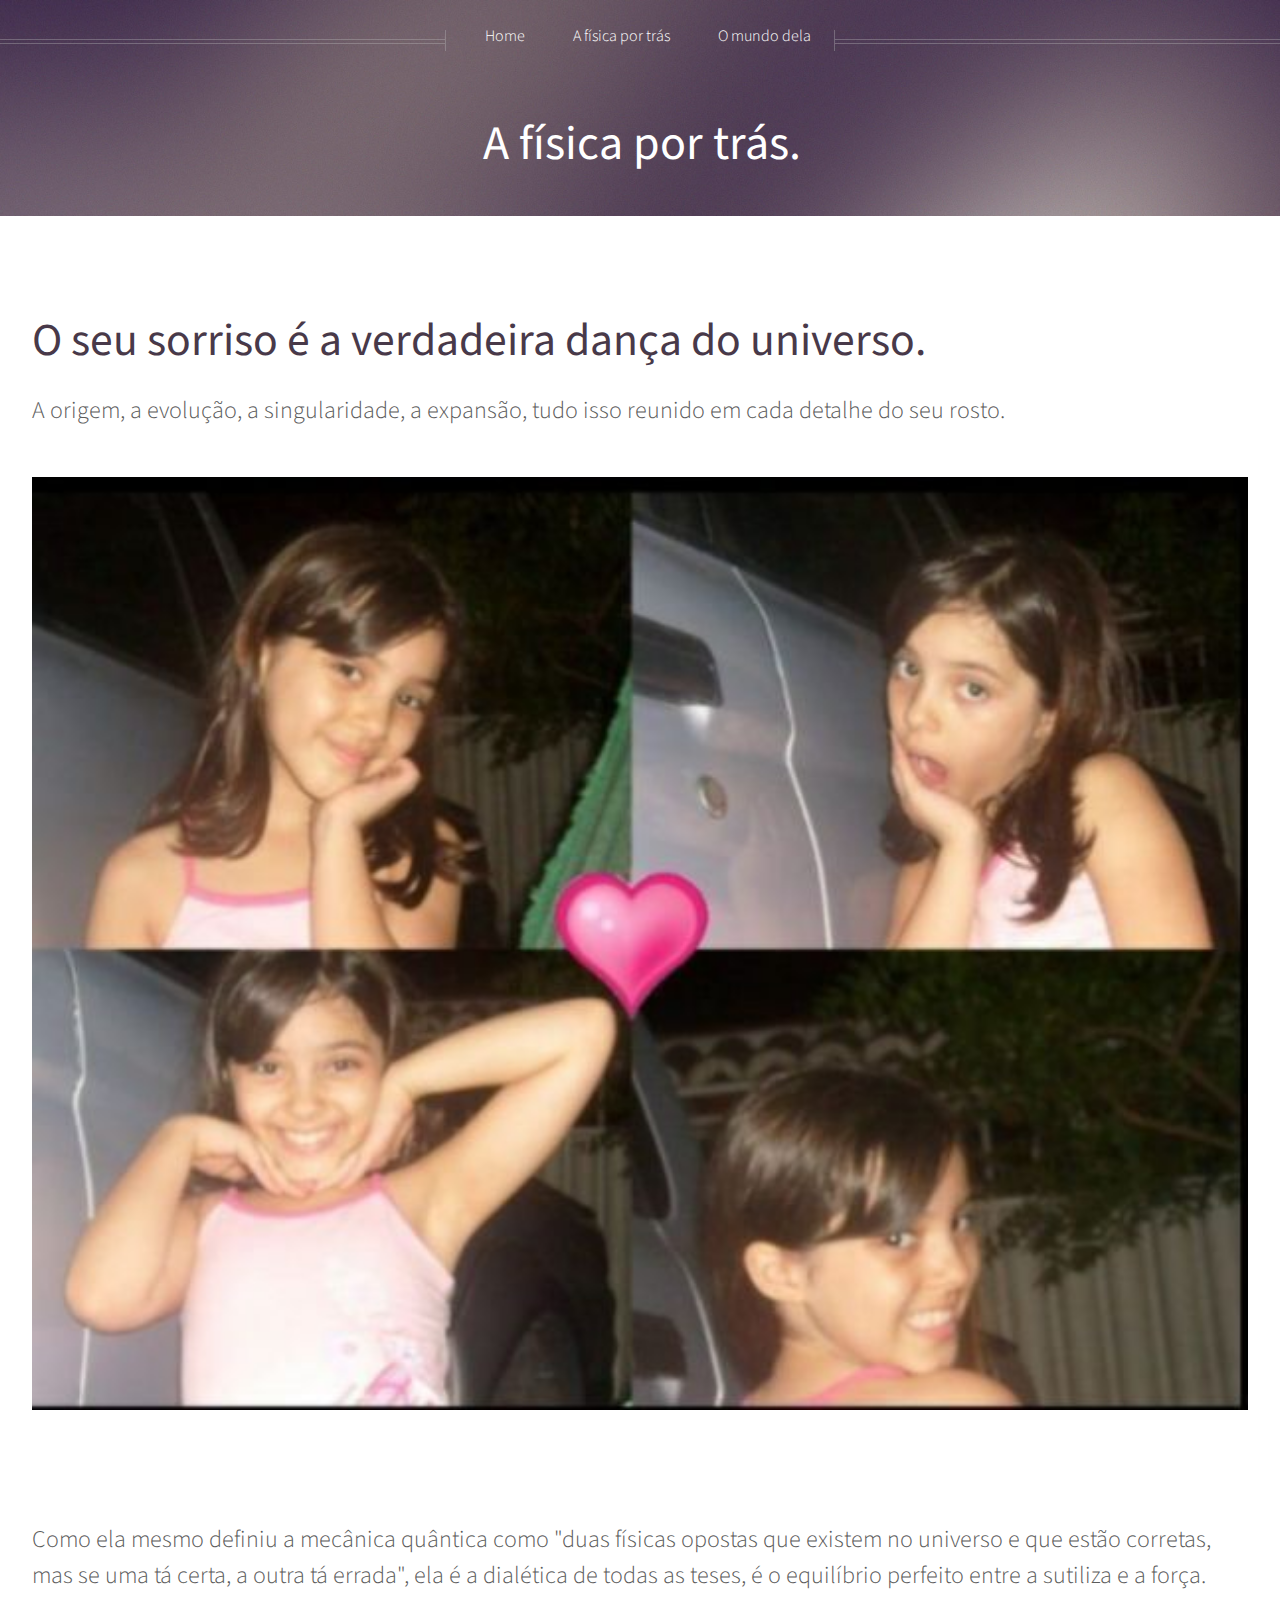
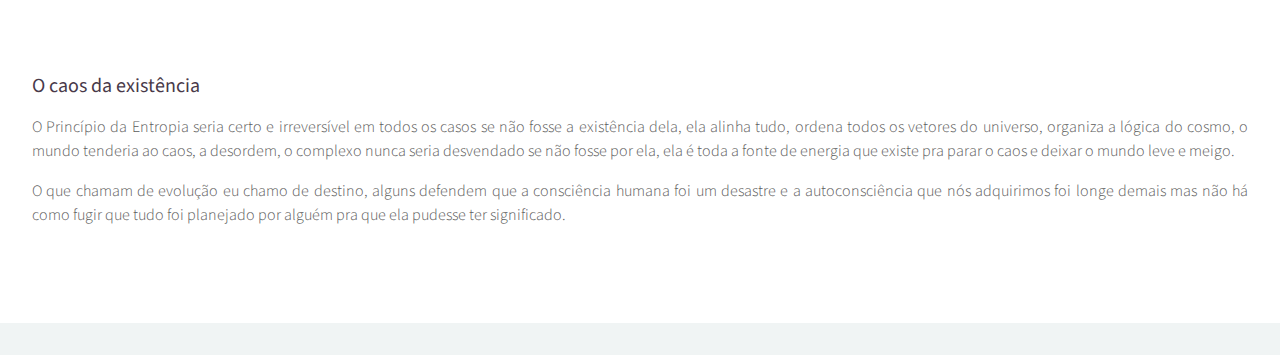
==== commit f002cfb4: "th-commit" ====
--- a/left-sidebar.html
+++ b/left-sidebar.html
@@ -62,7 +62,6 @@
         <div class="container">
           <div class="row gtr-200">
             <div class="col-4 col-12-mobile" id="sidebar">
-              <hr class="first" />
              
               
               
@@ -130,7 +129,7 @@
               </article>
             </div>
           </div>
-          <hr />
+          
         </div>
       </div>
 
--- a/assets/css/main.css
+++ b/assets/css/main.css
@@ -7,6 +7,10 @@
 	Free for personal and commercial use under the CCA 3.0 license (html5up.net/license)
 */
 
+.he1 {
+  margin-top: 20px;
+  padding-top: 30px;
+}
 .text {
   font-size: 10px;
 }
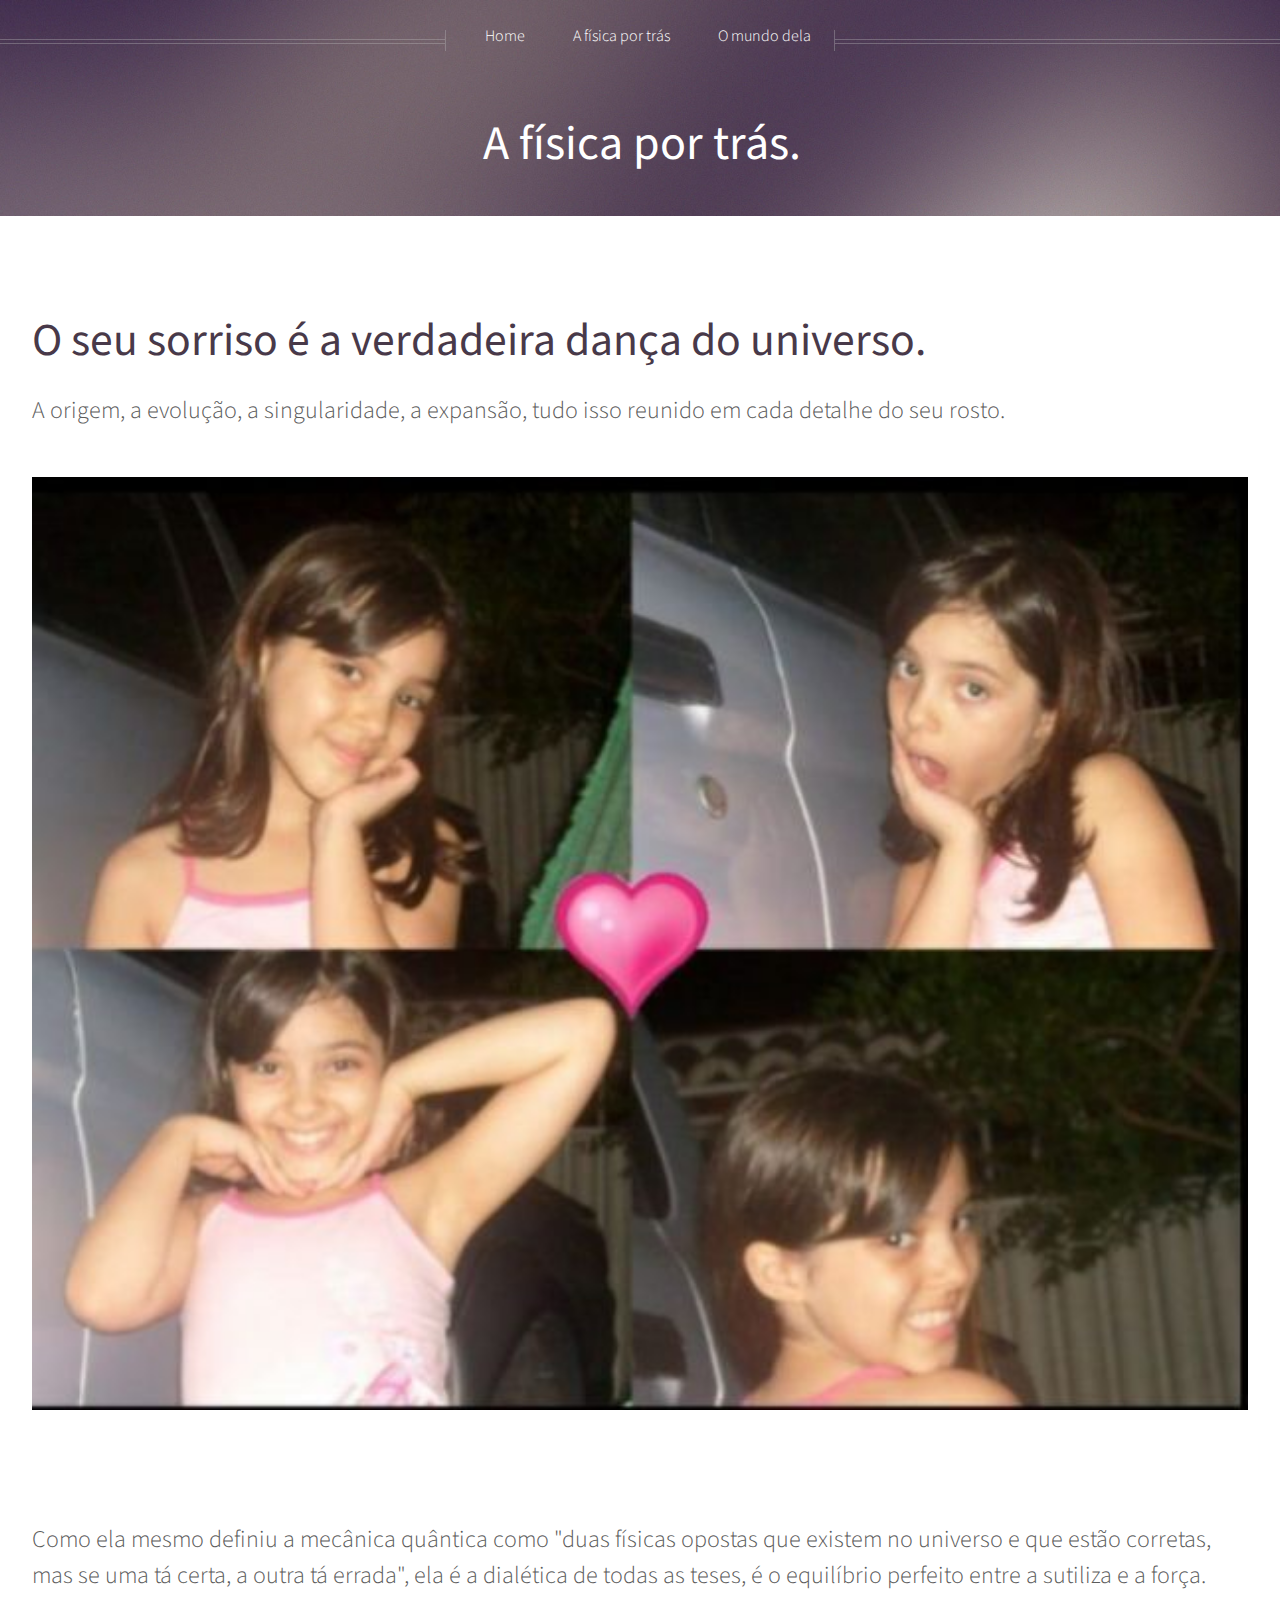
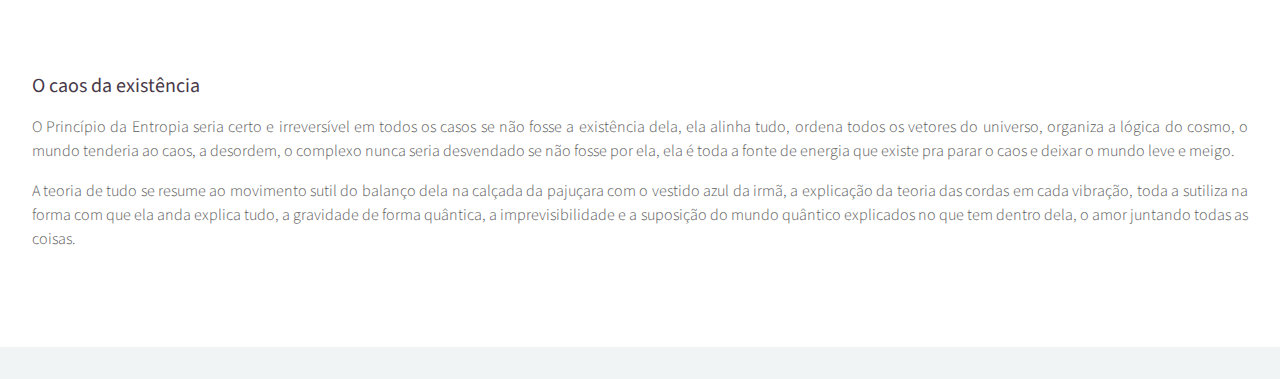
==== commit 05081658: "final-commit" ====
--- a/left-sidebar.html
+++ b/left-sidebar.html
@@ -119,11 +119,7 @@
                     mundo leve e meigo.
                   </p>
                   <p>
-                    O que chamam de evolução eu chamo de destino, alguns
-                    defendem que a consciência humana foi um desastre e a
-                    autoconsciência que nós adquirimos foi longe demais mas não
-                    há como fugir que tudo foi planejado por alguém pra que ela
-                    pudesse ter significado.
+                    A teoria de tudo se resume ao movimento sutil do balanço dela na calçada da pajuçara com o vestido azul da irmã, a explicação da teoria das cordas em cada vibração, toda a sutiliza na forma com que ela anda explica tudo, a gravidade de forma quântica, a imprevisibilidade e a suposição do mundo quântico explicados no que tem dentro dela, o amor juntando todas as coisas.
                   </p>
                 </section>
               </article>
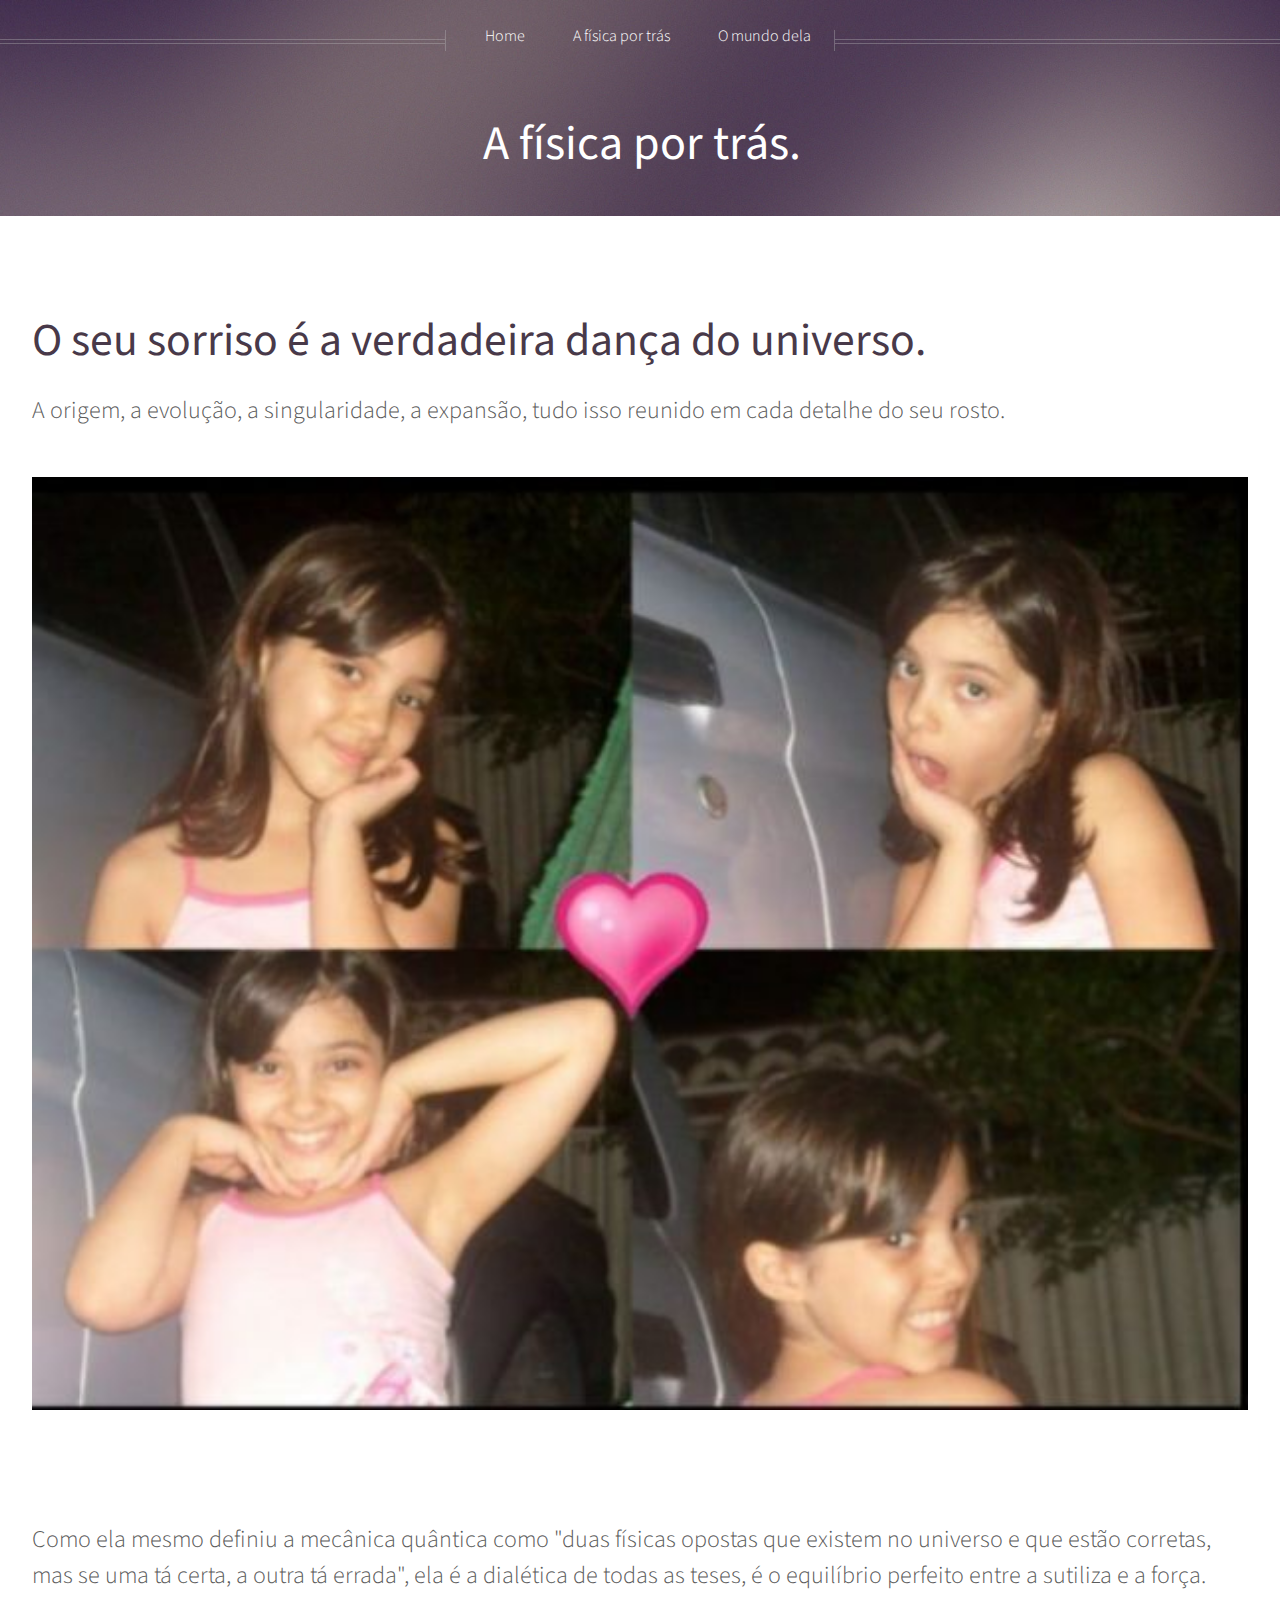
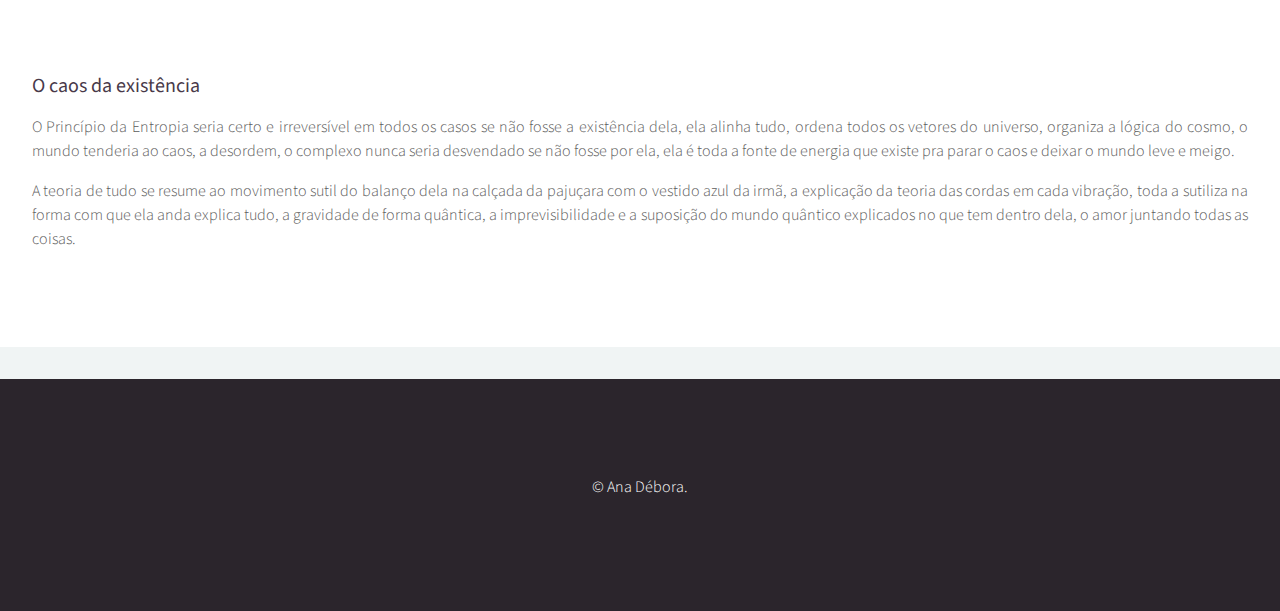
==== commit 6f3f2007: "f-commit" ====
--- a/left-sidebar.html
+++ b/left-sidebar.html
@@ -129,7 +129,14 @@
         </div>
       </div>
 
-      <!-- Footer -->
+      <div id="footer">
+        <div class="container">
+          <div class="row" style="display: flex; align-items: center; justify-content: center;">
+           
+            <p>© Ana Débora.</p>
+
+          
+          </div>
       
 
     <!-- Scripts -->
